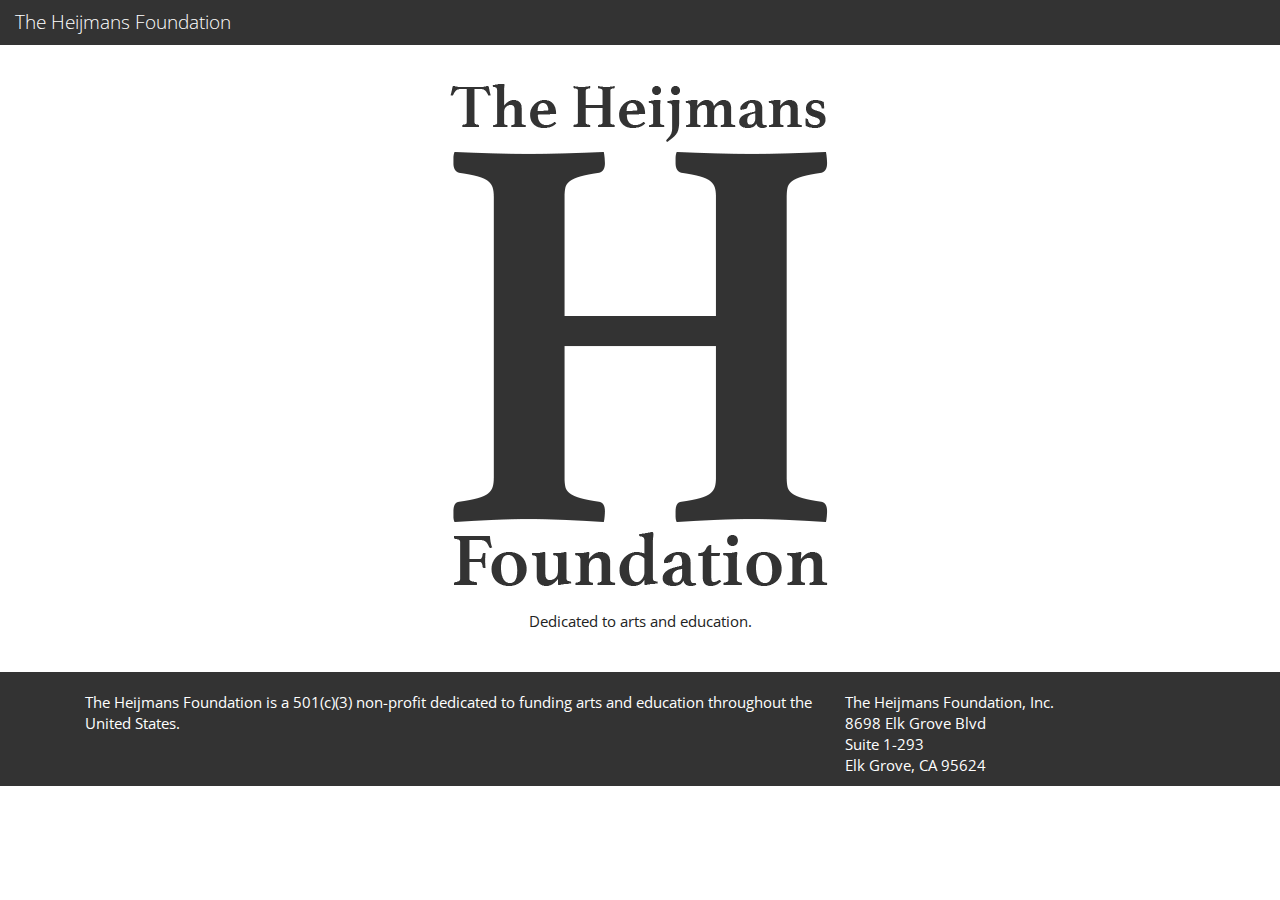
==== index.html @ 0ab27b0b "a proper placeholder" ====
<!DOCTYPE html>
<html lang="en">
<head>
  <meta charset="UTF-8">
  <title>The Heijmans Foundation</title>

  <!-- bootstrap css -->
  <link rel="stylesheet" href="/css/bootstrap.min.css">

  <!-- bootstrap theme -->
  <link rel="stylesheet" href="/css/bootstrap-theme.css">

  <!-- font awesome css -->
  <link rel="stylesheet" href="/css/font-awesome.min.css">

  <link rel="stylesheet" href="/css/app.css">

  <!-- Latest compiled and minified JavaScript -->
  <script src="/js/bootstrap.min.js"></script>

</head>
<body>
  <div id="header">
    <nav class="navbar navbar-default navbar-static-top">
      <div class="container-fluid">
        <!-- Brand and toggle get grouped for better mobile display -->
        <div class="navbar-header">
          <a class="navbar-brand" href="/">The Heijmans Foundation</a>
        </div>
      </div><!-- /.container-fluid -->
    </nav>
  </div>
  <div id="main" class="container">
    <div class="row">
      <div class="col-sm-12 text-center">
        <img class="img-responsive center-block" src="/img/biglogo.png" />
      </div>
    </div>
    <div class="row">
      <div class="col-sm-12 text-center">
        Dedicated to arts and education.
      </div>
    </div>
  </div>
  <div id="footer">
    <div class="container">
      <div class="col-sm-8">
        The Heijmans Foundation is a 501(c)(3) non-profit dedicated to funding arts and education throughout the United States.
      </div>
      <div class="col-sm-4">
        The Heijmans Foundation, Inc.<br/>
        8698 Elk Grove Blvd<br/>
        Suite 1-293<br/>
        Elk Grove, CA 95624
      </div>
    </div>
  </div>
</body>
</html>
---- css/app.css ----
#footer {
  margin-top: 40px;
  padding-top: 19px;
  padding-bottom: 10px;
  border-top: 1px solid #333;
  background:#333;
  color: #fff;
}
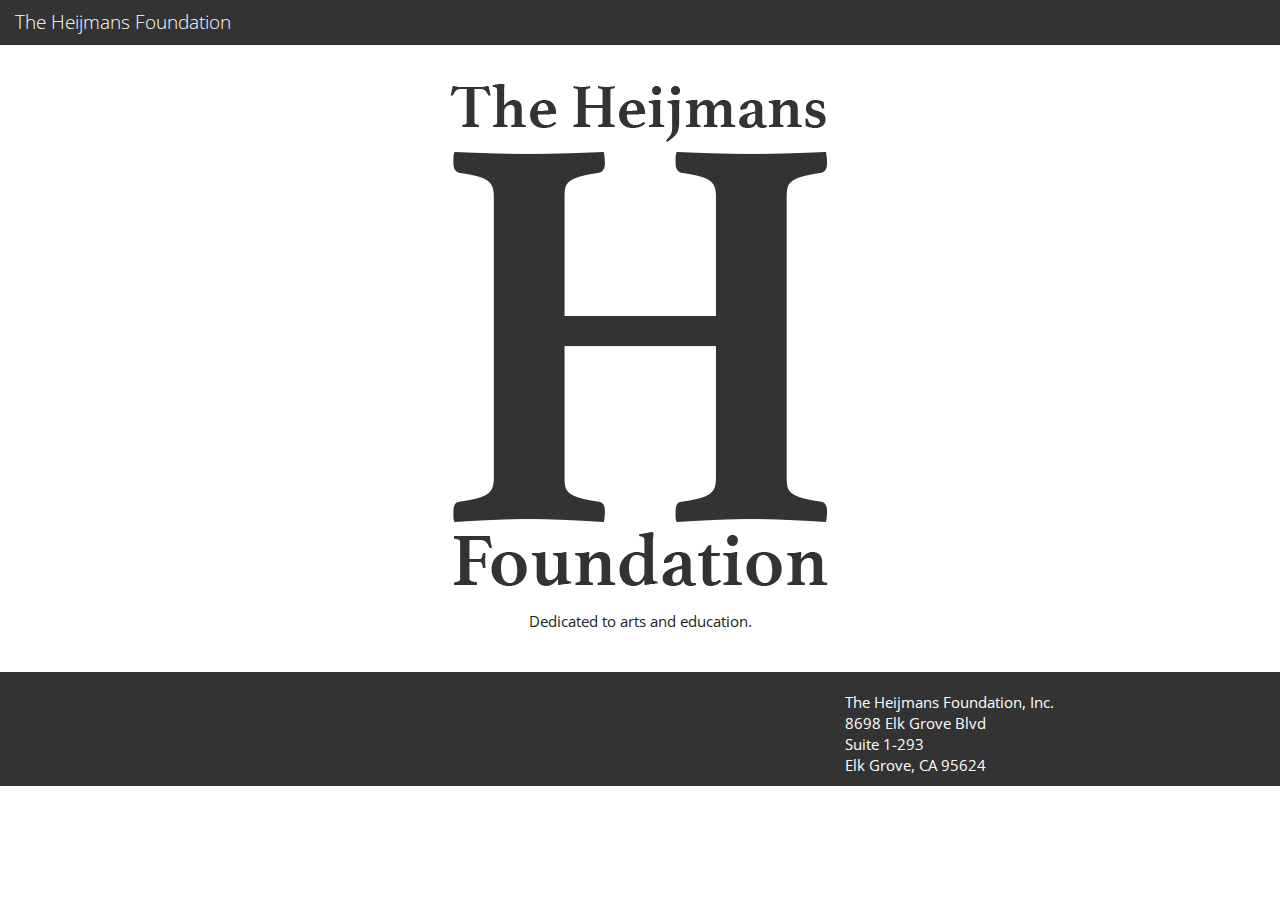
==== commit 646d3063: "Update index.html" ====
--- a/index.html
+++ b/index.html
@@ -45,7 +45,7 @@
   <div id="footer">
     <div class="container">
       <div class="col-sm-8">
-        The Heijmans Foundation is a 501(c)(3) non-profit dedicated to funding arts and education throughout the United States.
+        <!-- The Heijmans Foundation is a 501(c)(3) non-profit dedicated to funding arts and education throughout the United States.-->
       </div>
       <div class="col-sm-4">
         The Heijmans Foundation, Inc.<br/>
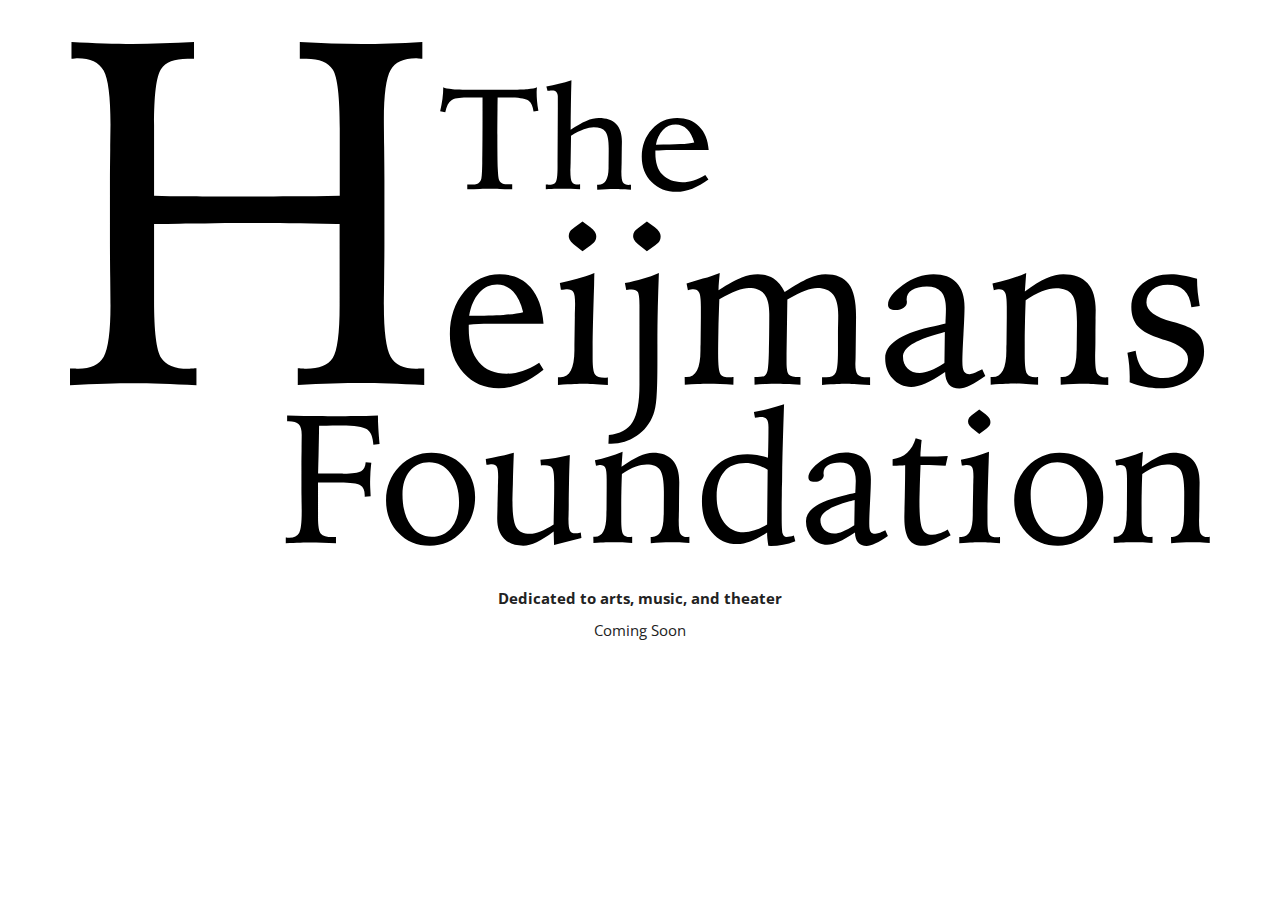
==== commit cec5ed60: "updated park page" ====
--- a/index.html
+++ b/index.html
@@ -3,6 +3,8 @@
 <head>
   <meta charset="UTF-8">
   <title>The Heijmans Foundation</title>
+  <link rel="shortcut icon" href="/favicon.ico" type="image/x-icon">
+  <link rel="icon" href="/favicon.ico" type="image/x-icon">
 
   <!-- bootstrap css -->
   <link rel="stylesheet" href="/css/bootstrap.min.css">
@@ -20,38 +22,26 @@
 
 </head>
 <body>
-  <div id="header">
-    <nav class="navbar navbar-default navbar-static-top">
-      <div class="container-fluid">
-        <!-- Brand and toggle get grouped for better mobile display -->
-        <div class="navbar-header">
-          <a class="navbar-brand" href="/">The Heijmans Foundation</a>
-        </div>
-      </div><!-- /.container-fluid -->
-    </nav>
-  </div>
+  <br/><br/>
   <div id="main" class="container">
     <div class="row">
       <div class="col-sm-12 text-center">
-        <img class="img-responsive center-block" src="/img/biglogo.png" />
+        <img class="img-responsive center-block" src="/img/logo.svg" />
+      </div>
+    </div>
+    <br/><br/>
+    <div class="row">
+      <div class="col-sm-12 text-center">
+        <p>
+          <b>Dedicated to arts, music, and theater</b>
+        </p>
       </div>
     </div>
     <div class="row">
       <div class="col-sm-12 text-center">
-        Dedicated to arts and education.
-      </div>
-    </div>
-  </div>
-  <div id="footer">
-    <div class="container">
-      <div class="col-sm-8">
-        <!-- The Heijmans Foundation is a 501(c)(3) non-profit dedicated to funding arts and education throughout the United States.-->
-      </div>
-      <div class="col-sm-4">
-        The Heijmans Foundation, Inc.<br/>
-        8698 Elk Grove Blvd<br/>
-        Suite 1-293<br/>
-        Elk Grove, CA 95624
+        <p>
+          Coming Soon
+        </p>
       </div>
     </div>
   </div>
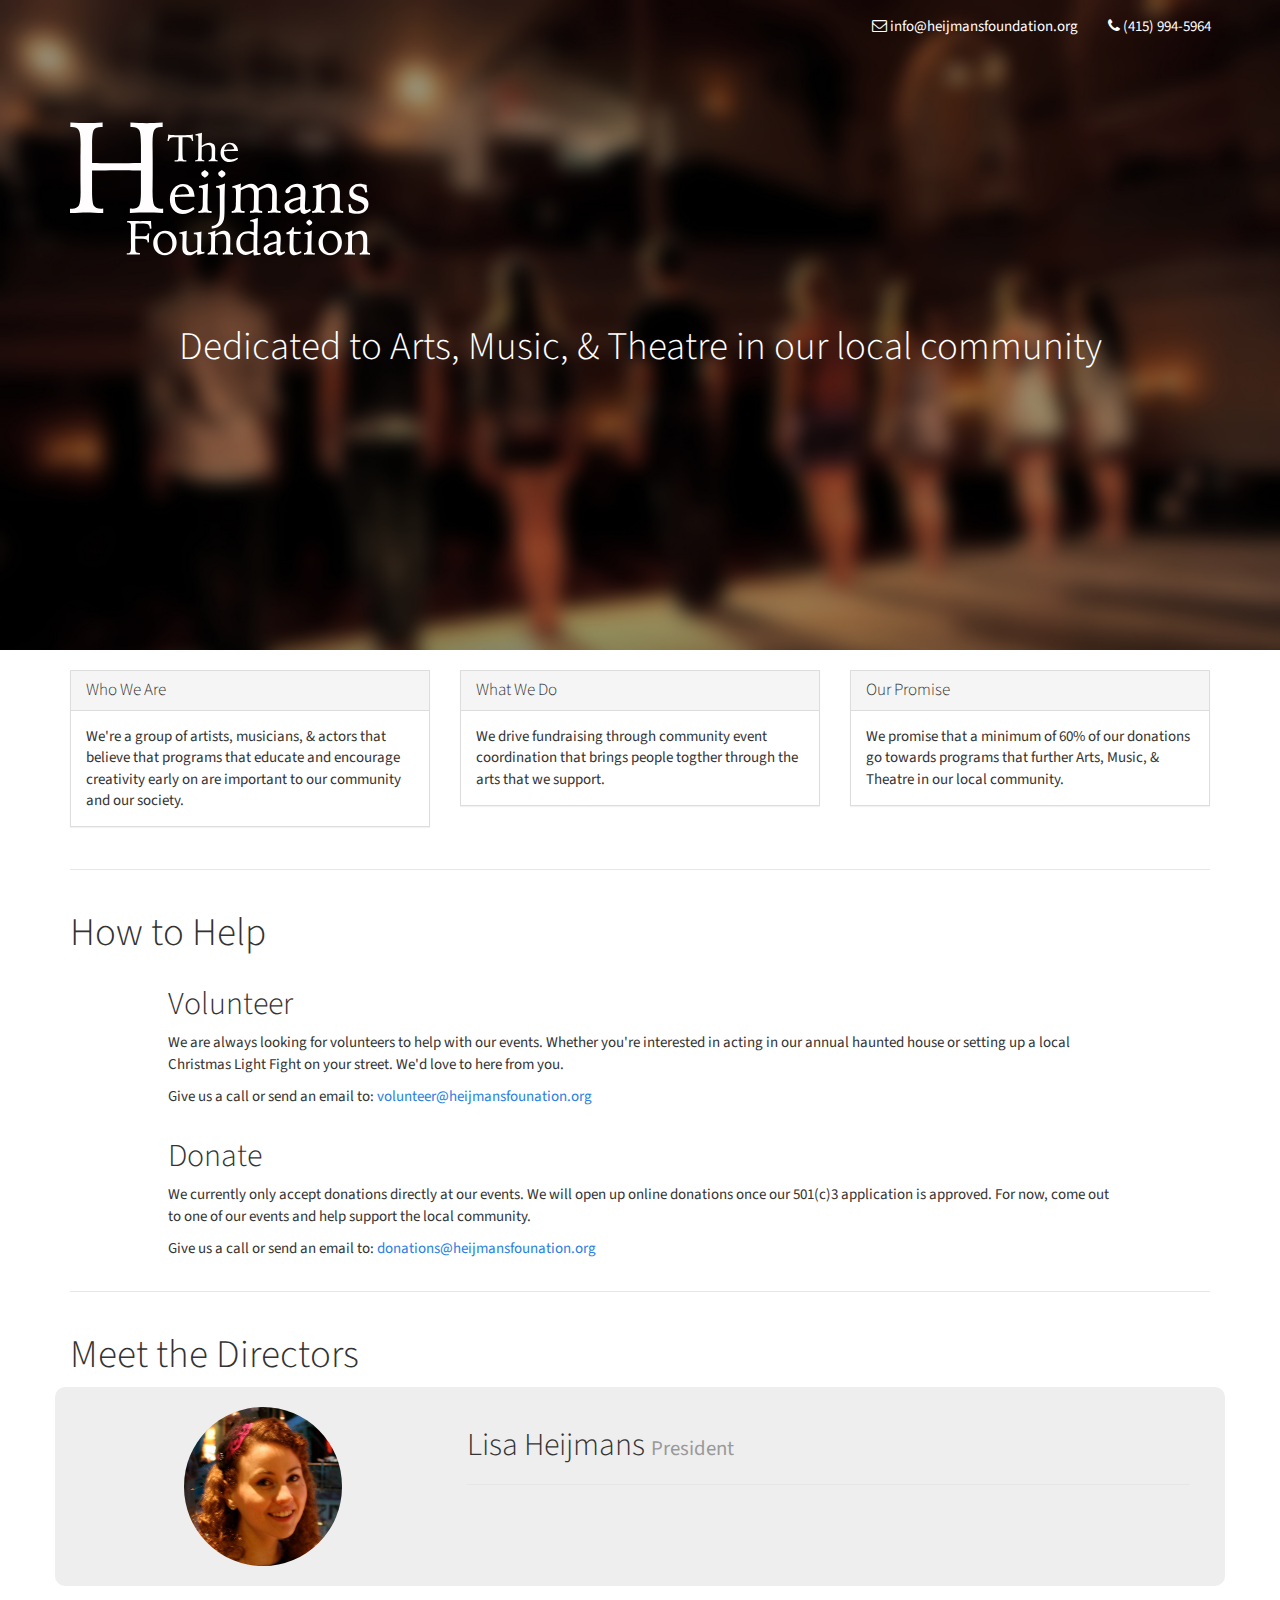
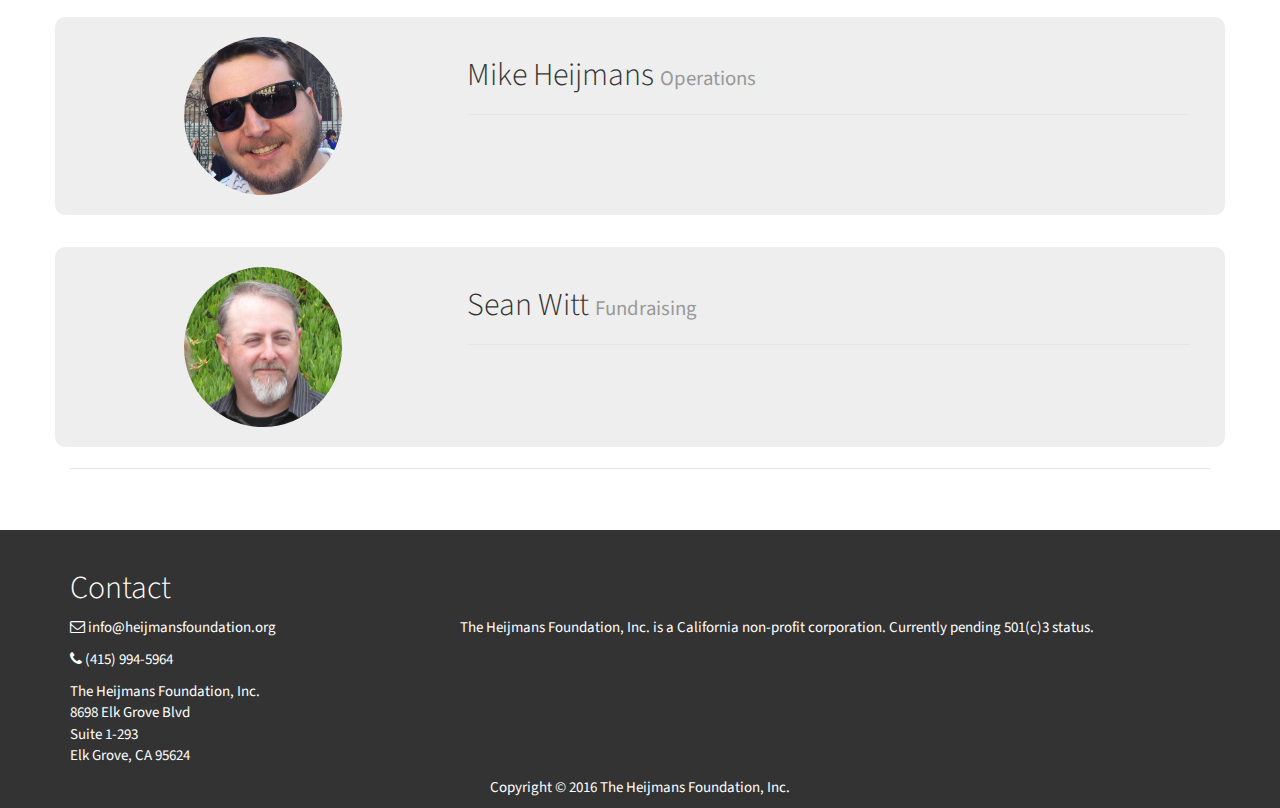
==== commit 66a2c9dd: "official site" ====
--- a/index.html
+++ b/index.html
@@ -22,26 +22,201 @@
 
 </head>
 <body>
-  <br/><br/>
-  <div id="main" class="container">
-    <div class="row">
-      <div class="col-sm-12 text-center">
-        <img class="img-responsive center-block" src="/img/logo.svg" />
+  <div id="header">
+    <div class="container">
+      <div class="row">
+        <nav class="navbar">
+          <div class="container">
+            <div class="navbar-transparent"">
+              <ul class="nav navbar-nav navbar-right">
+                <li><a href="mailto:info@heijmansfoundation.org"><i class="fa fa-envelope-o" aria-hidden="true"></i> info@heijmansfoundation.org</a></li>
+                <li><a href="tel:415-994-5964"><i class="fa fa-phone" aria-hidden="true"></i> (415) 994-5964</a></li>
+              </ul>
+            </div>
+          </div>
+        </nav>
+      </div>
+
+      <div class="row">
+        <div class="col-xs-12">
+          <img src="/img/logo-white.svg" width="300px"/>
+        </div>
+      </div>
+
+      <div class="row">
+        <div class="col-xs-12 text-center">
+          <h1>
+            Dedicated to Arts, Music, &amp; Theatre in our local community
+          </h1>
+        </div>
       </div>
     </div>
-    <br/><br/>
-    <div class="row">
-      <div class="col-sm-12 text-center">
-        <p>
-          <b>Dedicated to arts, music, and theater</b>
-        </p>
-      </div>
+  </div>
+
+  <div id="main">
+
+    <div class="container">
+      <div class="row">
+        <div class="col-md-4">
+          <div class="panel panel-default">
+            <div class="panel-heading">
+              <h3 class="panel-title">Who We Are</h3>
+            </div>
+            <div class="panel-body">
+              We're a group of artists, musicians, &amp; actors that believe that programs that educate and encourage creativity  early on are important to our community and our society.
+            </div>
+          </div>
+        </div>
+
+        <div class="col-md-4">
+          <div class="panel panel-default">
+            <div class="panel-heading">
+              <h3 class="panel-title">What We Do</h3>
+            </div>
+            <div class="panel-body">
+              We drive fundraising through community event coordination that brings people togther through the arts that we   support.
+            </div>
+          </div>
+        </div>
+
+        <div class="col-md-4">
+          <div class="panel panel-default">
+            <div class="panel-heading">
+              <h3 class="panel-title">Our Promise</h3>
+            </div>
+            <div class="panel-body">
+              We promise that a minimum of 60% of our donations go towards programs that further Arts, Music, &amp; Theatre in our local community.
+            </div>
+          </div>
+        </div>
+      </div> <!-- info panels section -->
+
+      <hr />
+
+      <div class="row">
+        <div class="col-md-12">
+          <h1>How to Help</h1>
+
+          <div class="row">
+            <div class="col-md-10 col-md-offset-1">
+              <h2>Volunteer</h2>
+              <div class="row">
+                <div class="col-md-12">
+                  <p>
+                    We are always looking for volunteers to help with our events. Whether you're interested in acting in our annual haunted house or setting up a local Christmas Light Fight on your street. We'd love to here from you.
+                  </p>
+                  <p>
+                    Give us a call or send an email to: <a href="mailto:volunteer@heijmansfoundation.org">volunteer@heijmansfounation.org</a>
+                  </p>
+                </div>
+              </div>
+            </div>
+          </div>
+
+          <div class="row">
+            <div class="col-md-10 col-md-offset-1">
+              <h2>Donate</h2>
+              <div class="row">
+                <div class="col-md-12">
+                  <p>
+                    We currently only accept donations directly at our events. We will open up online donations once our 501(c)3 application is approved. For now, come out to one of our events and help support the local community.
+                  </p>
+                  <p>
+                    Give us a call or send an email to: <a href="mailto:donations@heijmansfoundation.org">donations@heijmansfounation.org</a>
+                  </p>
+                </div>
+              </div>
+            </div>
+          </div>
+
+        </div>
+
+      </div> <!-- volunteering section -->
+
+      <hr/>
+
+
+      <div class="row">
+        <div class="col-md-12">
+          <h1>Meet the Directors</h1>
+          <div class="row bio">
+            <div class="col-md-2 col-md-offset-1 text-center">
+              <img src="/img/lisa.jpg" class="img-responsive img-circle img-center"/>
+            </div>
+            <div class="col-md-8 col-md-offset-1">
+              <h2>Lisa Heijmans <span class="small">President</span></h2>
+              <hr/>
+              <!-- Lisa's Bio -->
+            </div>
+          </div>
+          <br/>
+          <div class="row bio">
+            <div class="col-md-2 col-md-offset-1 text-center">
+              <img src="/img/mike.jpg" class="img-responsive img-circle img-center"/>
+            </div>
+            <div class="col-md-8 col-md-offset-1">
+              <h2>Mike Heijmans <span class="small">Operations</span></h2>
+              <hr/>
+              <!-- Mike's Bio -->
+            </div>
+          </div>
+
+          <br/>
+          <div class="row bio">
+            <div class="col-md-2 col-md-offset-1 text-center">
+              <img src="/img/sean.jpg" class="img-responsive img-circle img-center"/>
+            </div>
+            <div class="col-md-8 col-md-offset-1">
+              <h2>Sean Witt <span class="small">Fundraising</span></h2>
+              <hr/>
+              <!-- Seans's Bio -->
+            </div>
+          </div>
+          <hr/>
+
+        </div>
+      </div> <!-- directors section -->
+
     </div>
-    <div class="row">
-      <div class="col-sm-12 text-center">
-        <p>
-          Coming Soon
-        </p>
+  </div>
+
+
+  <div id="footer">
+    <div class="container">
+      <div class="row">
+        <div class="col-md-4">
+          <h2>Contact</h2>
+        </div>
+      </div>
+      <div class="row">
+        <div class="col-md-4">
+          <p>
+            <a href="mailto:info@heijmansfoundation.org"><i class="fa fa-envelope-o" aria-hidden="true"></i> info@heijmansfoundation.org</a>
+          </p>
+          <p>
+            <a href="tel:415-994-5964"><i class="fa fa-phone" aria-hidden="true"></i> (415) 994-5964</a>
+          </p>
+          <p>
+            The Heijmans Foundation, Inc.
+            <br/>
+            8698 Elk Grove Blvd
+            <br/>
+            Suite 1-293
+            <br/>
+            Elk Grove, CA 95624
+          </p>
+        </div>
+        <div class="col-md-8">
+          <p>
+            The Heijmans Foundation, Inc. is a California non-profit corporation. Currently pending 501(c)3 status.
+          </p>
+        </div>
+      </div>
+
+      <div class="row">
+        <div class="col-md-12 text-center">
+          Copyright &copy; 2016 The Heijmans Foundation, Inc.
+        </div>
       </div>
     </div>
   </div>
--- a/css/app.css
+++ b/css/app.css
@@ -6,3 +6,83 @@
   background:#333;
   color: #fff;
 }
+
+#footer a {
+  color: #fff;
+}
+
+#footer a:hover {
+
+  color: red;
+  text-decoration: none;
+}
+
+body {
+  padding: 0;
+  margin: 0;
+}
+
+#header {
+  background-image: url("/img/theater-education-blur.jpg");
+  background-color: #000000;
+  background-size:100% auto;
+  background-repeat: no-repeat;
+  min-height: 650px;
+  color: #fff;
+}
+
+#main {
+  margin-top: 20px;
+}
+
+.bio {
+  background: #eee;
+  padding: 20px;
+  border-radius: 10px;
+  margin-bottom: 10px;
+}
+
+.img-center {
+  margin:auto;
+}
+
+.navbar-transparent {
+  background:none;
+  color: #fff;
+}
+
+.navbar-transparent .navbar-nav li a {
+  background:none;
+  color: #fff;
+}
+
+.navbar-transparent .navbar-nav li a:hover {
+  background:none;
+  color: red;
+}
+
+.text-xs-left { text-align: left; }
+.text-xs-right { text-align: right; }
+.text-xs-center { text-align: center; }
+.text-xs-justify { text-align: justify; }
+
+@media (min-width: @screen-sm-min) {
+  .text-sm-left { text-align: left; }
+  .text-sm-right { text-align: right; }
+  .text-sm-center { text-align: center; }
+  .text-sm-justify { text-align: justify; }
+}
+
+@media (min-width: @screen-md-min) {
+  .text-md-left { text-align: left; }
+  .text-md-right { text-align: right; }
+  .text-md-center { text-align: center; }
+  .text-md-justify { text-align: justify; }
+}
+
+@media (min-width: @screen-lg-min) {
+  .text-lg-left { text-align: left; }
+  .text-lg-right { text-align: right; }
+  .text-lg-center { text-align: center; }
+  .text-lg-justify { text-align: justify; }
+}
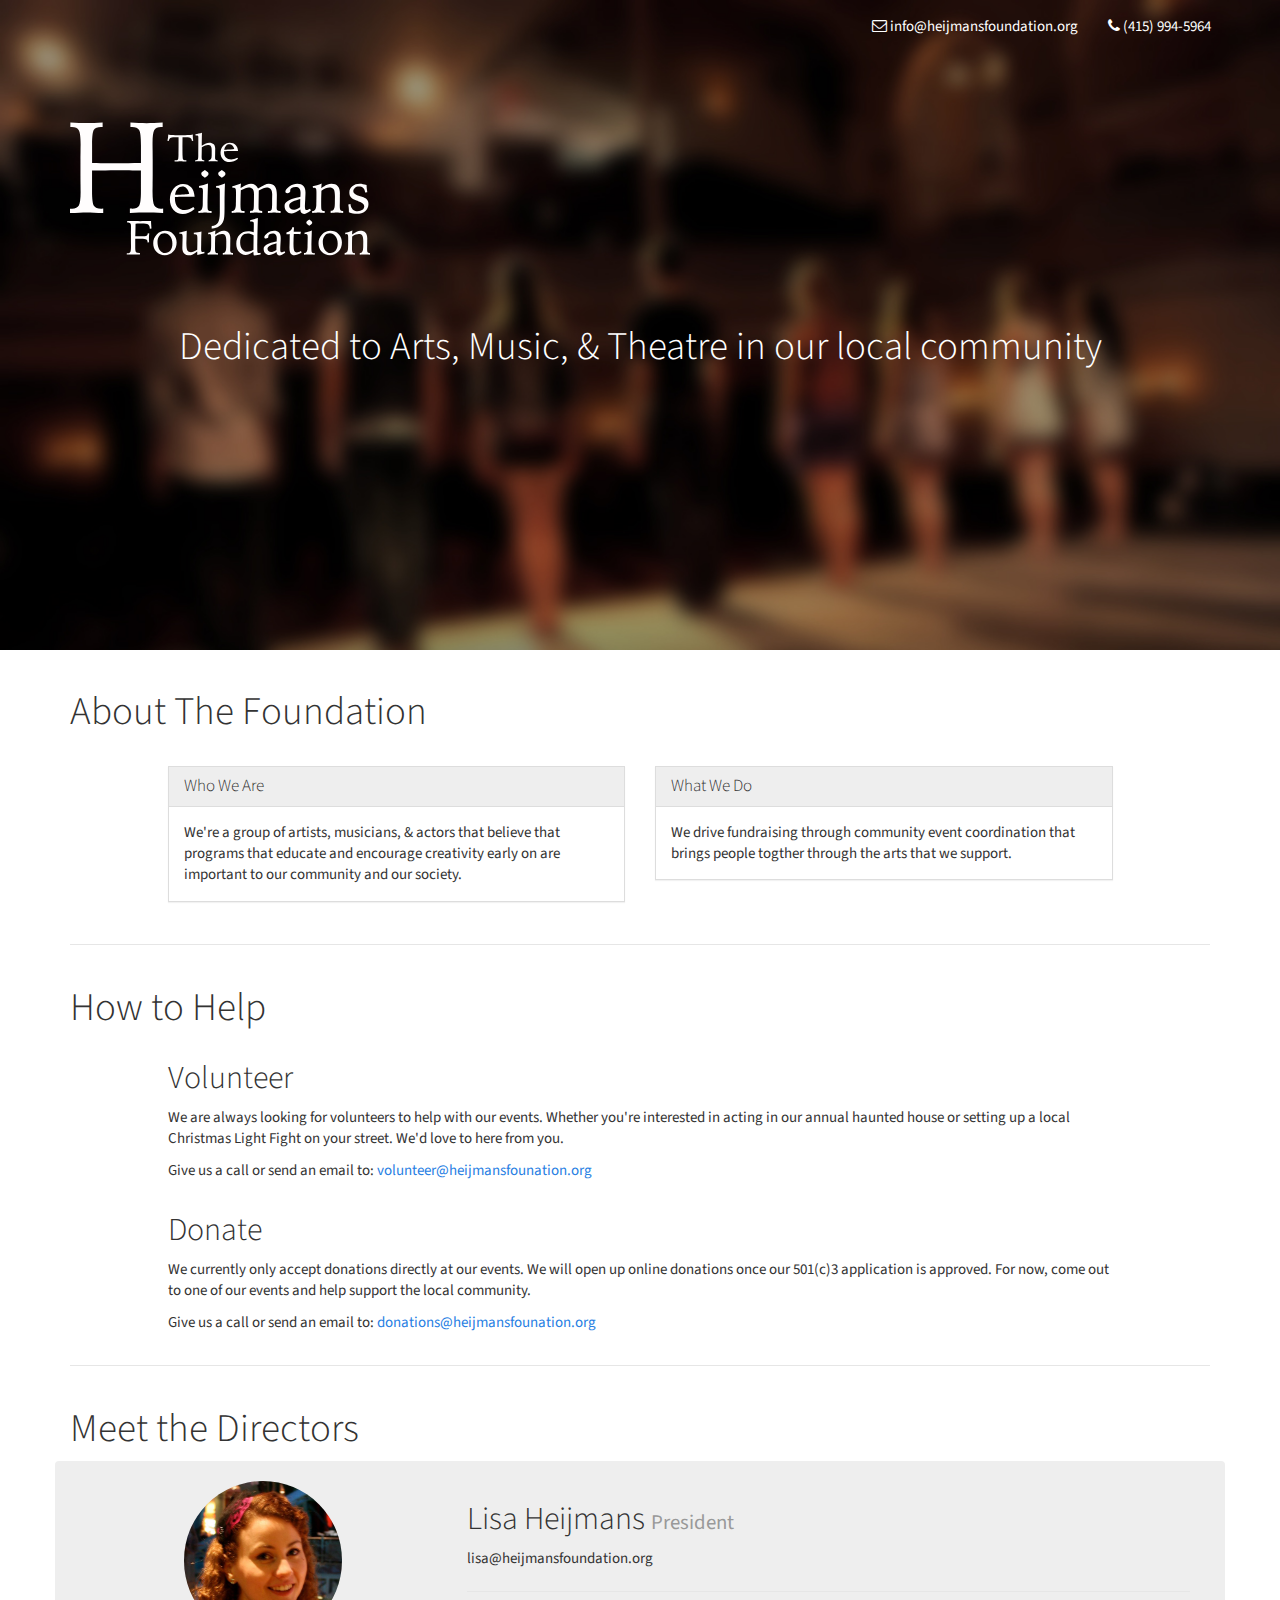
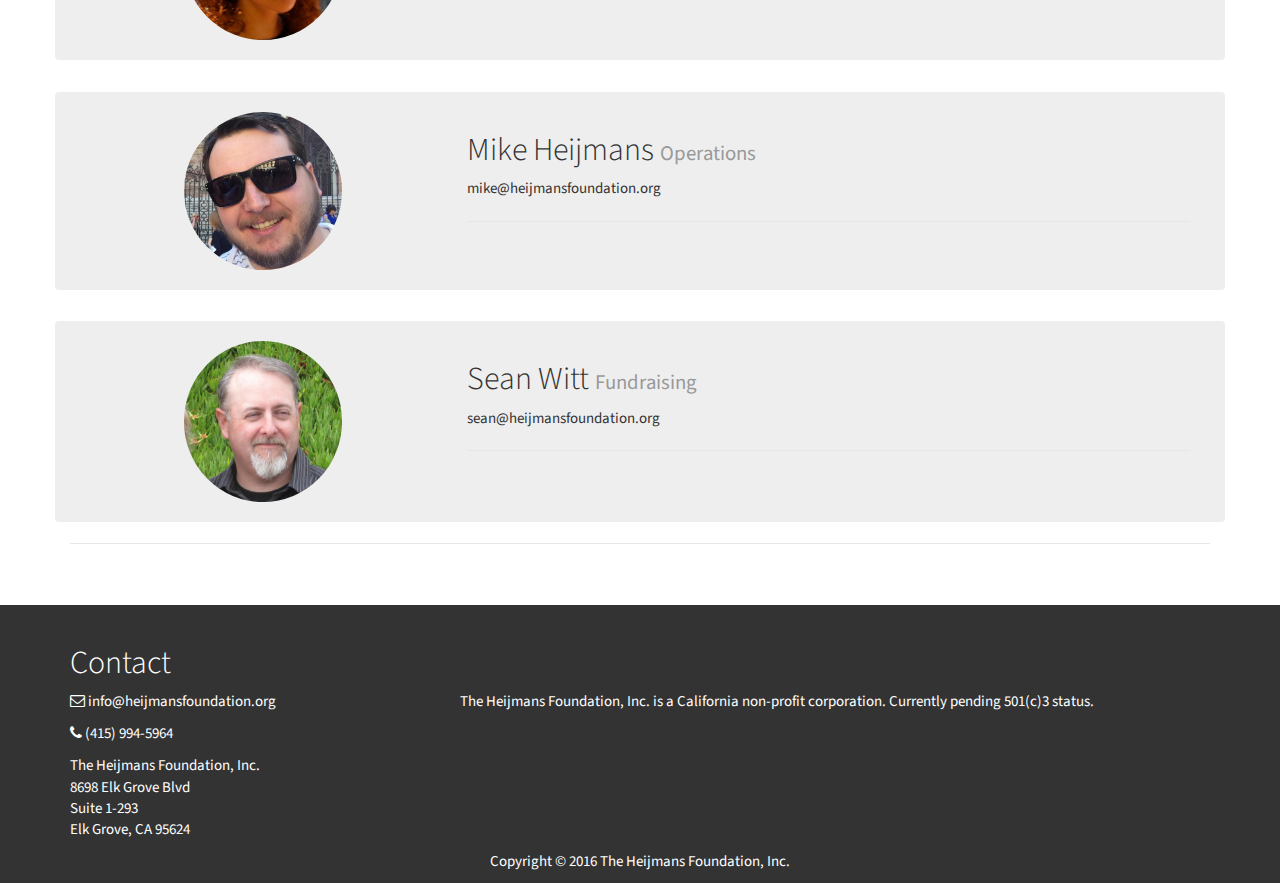
==== commit a48341eb: "clean up about section" ====
--- a/index.html
+++ b/index.html
@@ -2,6 +2,7 @@
 <html lang="en">
 <head>
   <meta charset="UTF-8">
+  <meta name="google-site-verification" content="gdSRnJrxIR6YlfUCqmmpSpuu0AYGUJ2WFrubjSs6Y2Q" />
   <title>The Heijmans Foundation</title>
   <link rel="shortcut icon" href="/favicon.ico" type="image/x-icon">
   <link rel="icon" href="/favicon.ico" type="image/x-icon">
@@ -57,7 +58,13 @@
 
     <div class="container">
       <div class="row">
-        <div class="col-md-4">
+        <div class="col-md-12">
+          <h1>About The Foundation</h1>
+        </div>
+      </div>
+      <br/>
+      <div class="row">
+        <div class="col-md-5 col-md-offset-1">
           <div class="panel panel-default">
             <div class="panel-heading">
               <h3 class="panel-title">Who We Are</h3>
@@ -68,7 +75,7 @@
           </div>
         </div>
 
-        <div class="col-md-4">
+        <div class="col-md-5">
           <div class="panel panel-default">
             <div class="panel-heading">
               <h3 class="panel-title">What We Do</h3>
@@ -79,16 +86,6 @@
           </div>
         </div>
 
-        <div class="col-md-4">
-          <div class="panel panel-default">
-            <div class="panel-heading">
-              <h3 class="panel-title">Our Promise</h3>
-            </div>
-            <div class="panel-body">
-              We promise that a minimum of 60% of our donations go towards programs that further Arts, Music, &amp; Theatre in our local community.
-            </div>
-          </div>
-        </div>
       </div> <!-- info panels section -->
 
       <hr />
@@ -145,6 +142,9 @@
             </div>
             <div class="col-md-8 col-md-offset-1">
               <h2>Lisa Heijmans <span class="small">President</span></h2>
+              <p>
+                lisa@heijmansfoundation.org
+              </p>
               <hr/>
               <!-- Lisa's Bio -->
             </div>
@@ -156,6 +156,9 @@
             </div>
             <div class="col-md-8 col-md-offset-1">
               <h2>Mike Heijmans <span class="small">Operations</span></h2>
+              <p>
+                mike@heijmansfoundation.org
+              </p>
               <hr/>
               <!-- Mike's Bio -->
             </div>
@@ -168,6 +171,9 @@
             </div>
             <div class="col-md-8 col-md-offset-1">
               <h2>Sean Witt <span class="small">Fundraising</span></h2>
+              <p>
+                sean@heijmansfoundation.org
+              </p>
               <hr/>
               <!-- Seans's Bio -->
             </div>
--- a/css/app.css
+++ b/css/app.css
@@ -38,7 +38,7 @@
 .bio {
   background: #eee;
   padding: 20px;
-  border-radius: 10px;
+  border-radius: 4px;
   margin-bottom: 10px;
 }
 
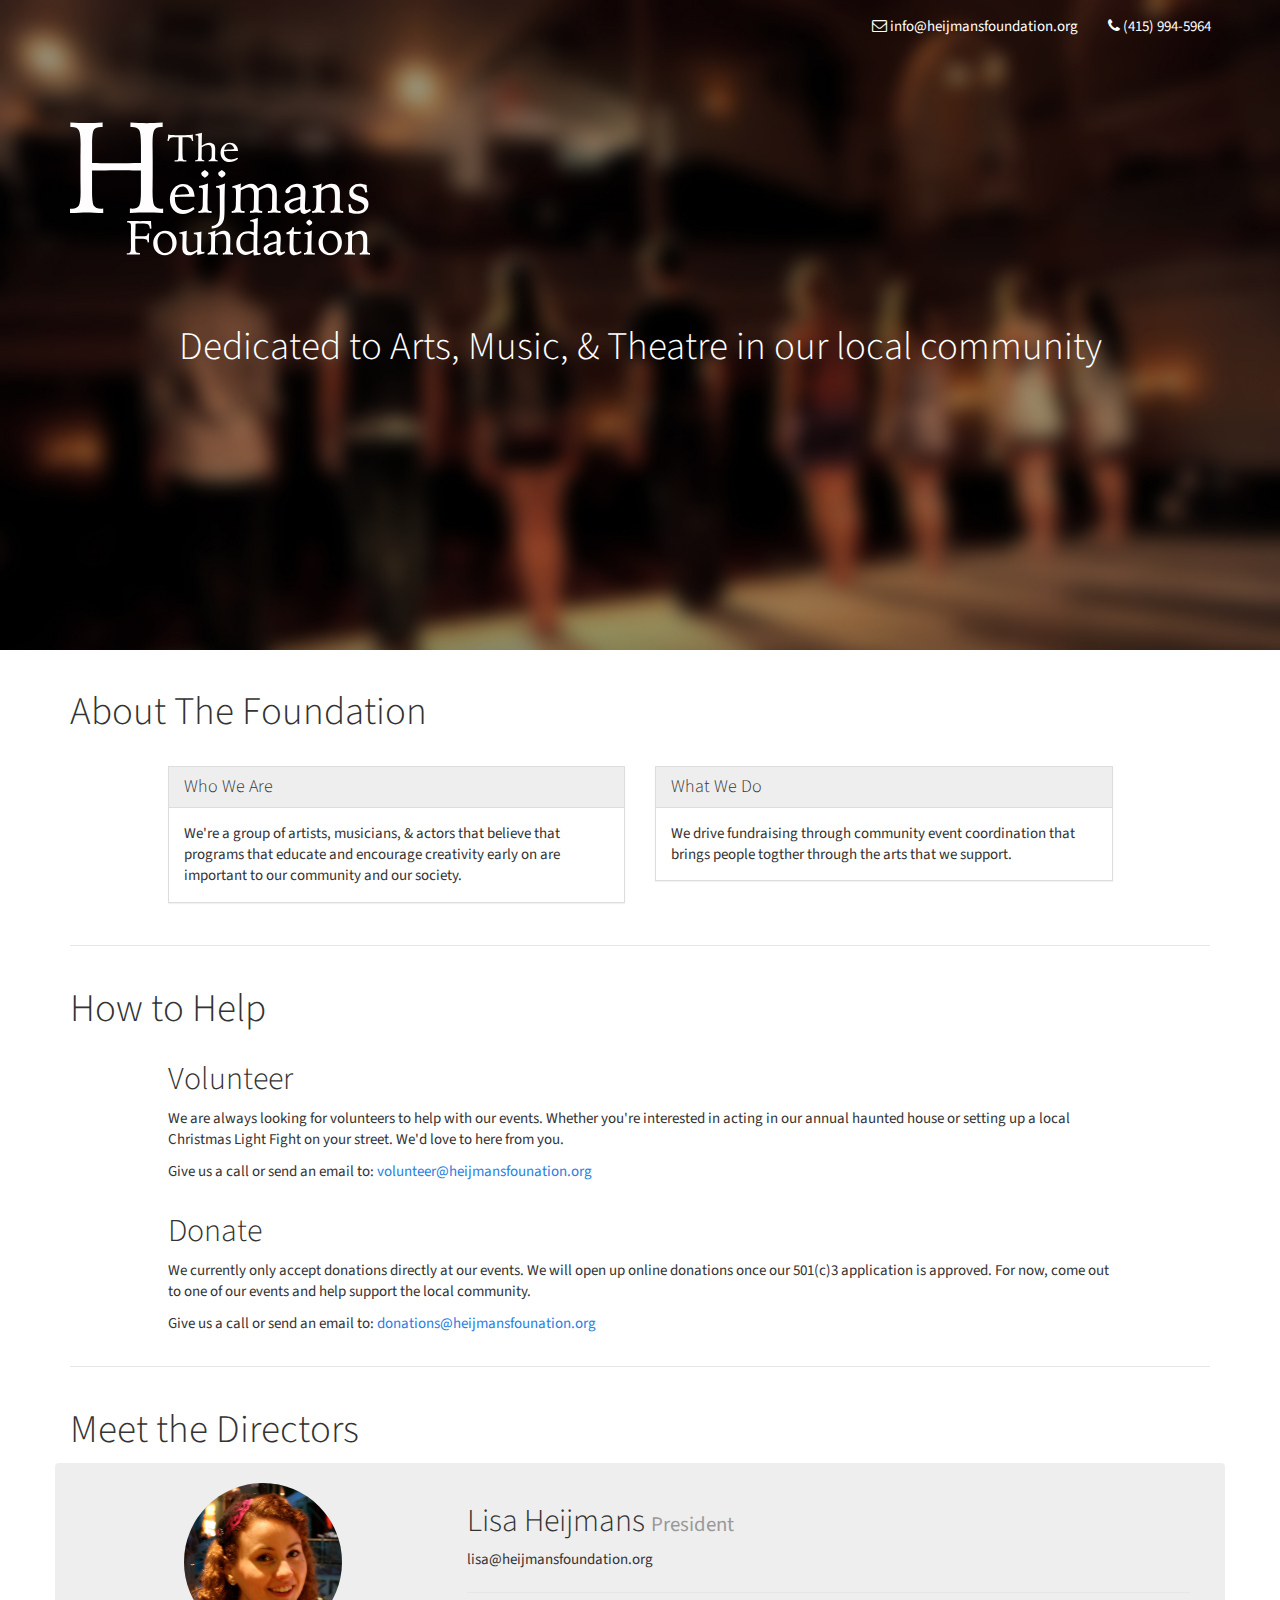
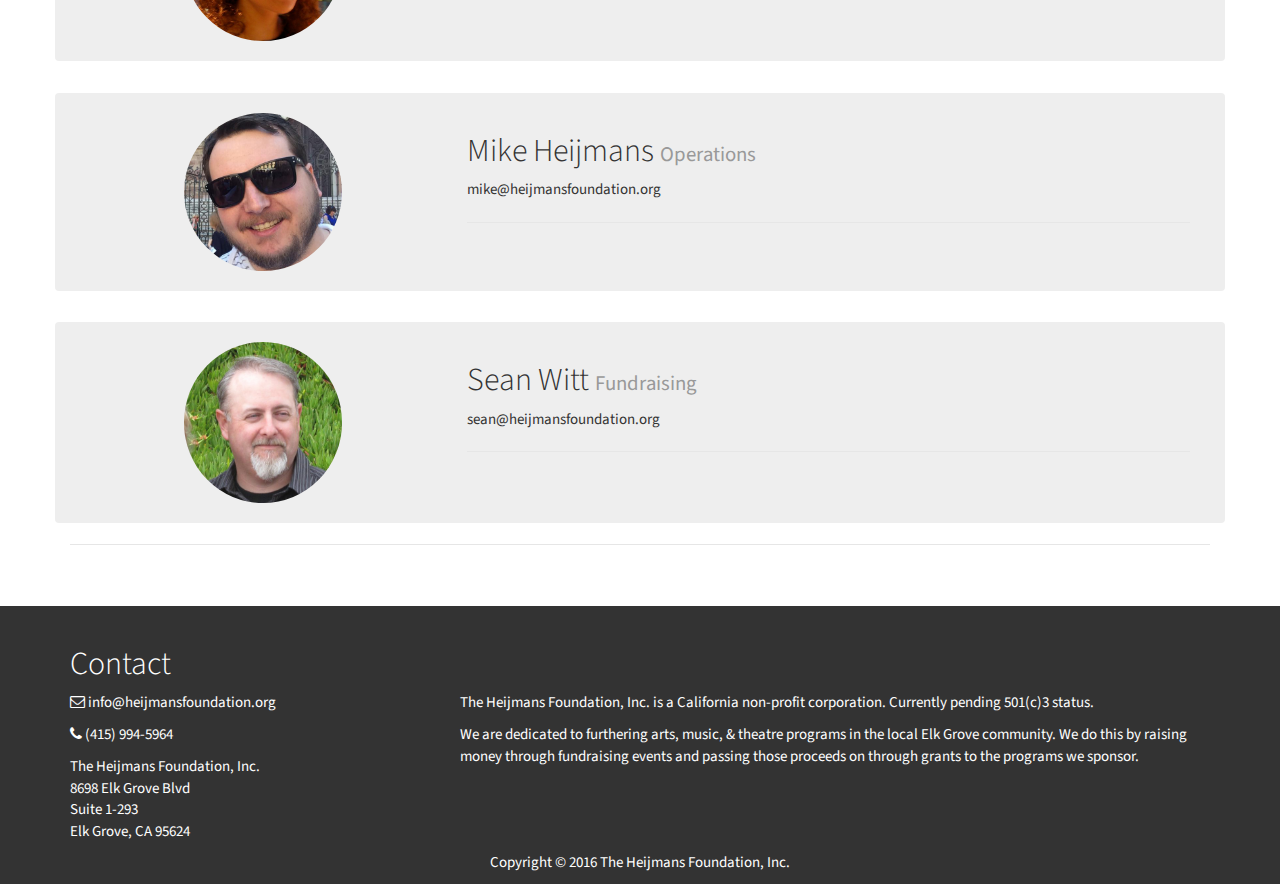
==== commit e645fe64: "add more to the footer info" ====
--- a/index.html
+++ b/index.html
@@ -216,6 +216,9 @@
           <p>
             The Heijmans Foundation, Inc. is a California non-profit corporation. Currently pending 501(c)3 status.
           </p>
+          <p>
+            We are dedicated to furthering arts, music, &amp; theatre programs in the local Elk Grove community. We do this by raising money through fundraising events and passing those proceeds on through grants to the programs we sponsor.
+          </p>
         </div>
       </div>
 
